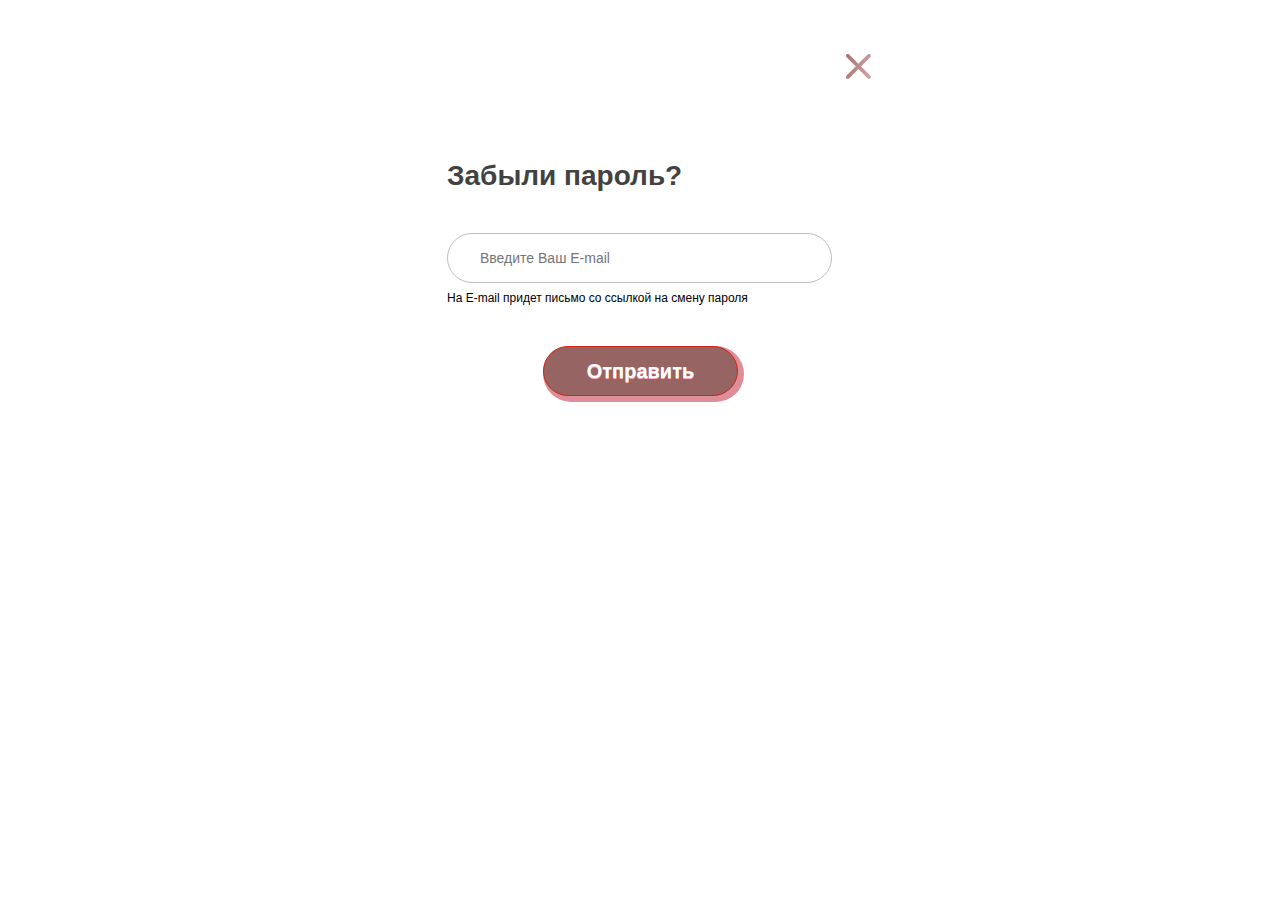
==== password/index.html @ f8d14bb5 "new form password" ====
<!DOCTYPE html>
<html lang="en">
<meta charset="UTF-8"/>
<meta http-equiv="X-UA-Compatible" content="IE=edge"/>
<meta name="viewport" content="width=device-width, initial-scale=1.0"/>
<title>password</title>
<link rel="stylesheet" href="index.css">
<link rel="stylesheet" href="reset.css">
<body>
<div class="section-password">
    <div class="container-password">
        <div class="wrapper-password">
            <form class="form-password" method="post">
                <div class="cross-wrapper">
                    <img class="cross" src="./image/bi_plus.png" alt="cross">
                </div>
                <div class="main__text-password">
                    <p class="text"><b>Забыли пароль?</b></p>
                </div>
                <div class="enter">
                    <input class="enter-password" type="email" placeholder="Введите Ваш E-mail" required>
                </div>
                <div class="additional">
                    <p class="additional-text">На E-mail придет письмо со ссылкой на смену пароля</p>
                </div>
                <button class="button__password" type="submit">
                    Отправить
                </button>
            </form>
        </div>
    </div>
</div>
</body>
</html>
---- password/index.css ----
body {
@import url('https://fonts.googleapis.com/css2?family=Montserrat:wght@700;900&family=Raleway:wght@400;600&display=swap');
    font-family: 'Montserrat', sans-serif;
}


.container-password {
    width: 100%;
}

.wrapper-password {
    max-width: 600px;
    height: auto;
    margin: auto;
    background-color: #FFFFFF;;
}

.form-password {
    max-width: 100%;
    margin: auto;
}

.cross-wrapper {
    padding: 24px 39px 0 476px;
}

.main__text-password {
    font-weight: 600;
    font-size: 28px;
    line-height: 34px;
    padding: 50px 152px 0 107px;
    color: #424242;
}

.enter {
    width: 100%;
    padding: 0 108px 0 107px;
    margin-top: 40px;
    transition: all 0.5s ease-in;

}

.enter:hover{
    transform: scale(1.2);
}



.enter-password {
    width: 385px;
    height: 50px;
    font-weight: 400;
    font-size: 14px;
    line-height: 17px;
    border-radius: 83px;
    border: 1px solid #BDBDBD;
    padding-left: 32px;
}

.additional {
    padding-left: 107px;
    margin-top: 8px;
    font-weight: 400;
    font-size: 12px;
    line-height: 15px;
}

.button__password {
    width: 195px;
    height: 50px;
    margin: 40px 202px 76px 203px;
    box-shadow: 3px 3px 0 3px #DE8E98;
    background: linear-gradient(to bottom, #976464 100%, #CFA5A5 100%);
    background-color: #c62d1f;
    border-radius: 49px;
    border: 1px solid #d02718;
    display: inline-block;
    cursor: pointer;
    color:  #FFFFFF;;
    padding: 7px 25px;
    text-decoration: none;
    text-shadow: 0 1px 0 #FFB0BA;
    font-weight: 900;
    font-size: 20px;
    line-height: 24px;
    transition: all 0.5s ease-in;

}

.button__password:hover {
    background: linear-gradient(to bottom, #f24437 5%, #c62d1f 100%);
    background-color: #f24437;
    transform: scale(1.2);
}

.button__password:active {
    position: relative;
    top: 1px;
}
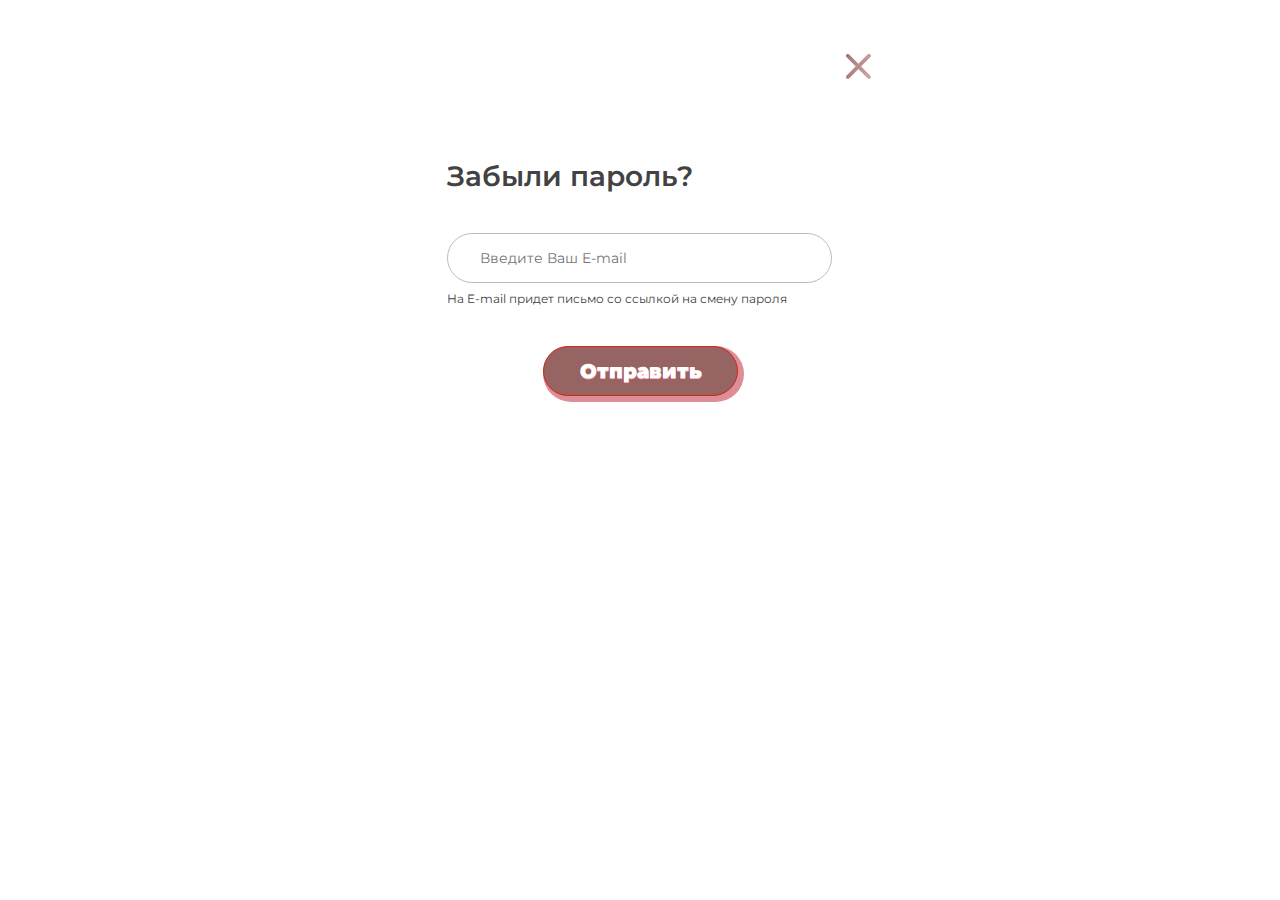
==== commit 650ebea3: "Axit-progect fixed problems after review" ====
--- a/password/index.html
+++ b/password/index.html
@@ -15,7 +15,7 @@
                     <img class="cross" src="./image/bi_plus.png" alt="cross">
                 </div>
                 <div class="main__text-password">
-                    <p class="text"><b>Забыли пароль?</b></p>
+                    <p class="text">Забыли пароль?</p>
                 </div>
                 <div class="enter">
                     <input class="enter-password" type="email" placeholder="Введите Ваш E-mail" required>
--- a/password/index.css
+++ b/password/index.css
@@ -1,8 +1,7 @@
+@import url('https://fonts.googleapis.com/css2?family=Montserrat:wght@700;900&family=Raleway:wght@400;600&display=swap');
 body {
-@import url('https://fonts.googleapis.com/css2?family=Montserrat:wght@700;900&family=Raleway:wght@400;600&display=swap');
     font-family: 'Montserrat', sans-serif;
 }
-
 
 .container-password {
     width: 100%;
@@ -44,8 +43,6 @@
     transform: scale(1.2);
 }
 
-
-
 .enter-password {
     width: 385px;
     height: 50px;
@@ -63,6 +60,8 @@
     font-weight: 400;
     font-size: 12px;
     line-height: 15px;
+    color: #424242;
+
 }
 
 .button__password {
@@ -76,7 +75,7 @@
     border: 1px solid #d02718;
     display: inline-block;
     cursor: pointer;
-    color:  #FFFFFF;;
+    color:  #FFFFFF;
     padding: 7px 25px;
     text-decoration: none;
     text-shadow: 0 1px 0 #FFB0BA;
@@ -97,3 +96,5 @@
     position: relative;
     top: 1px;
 }
+
+
